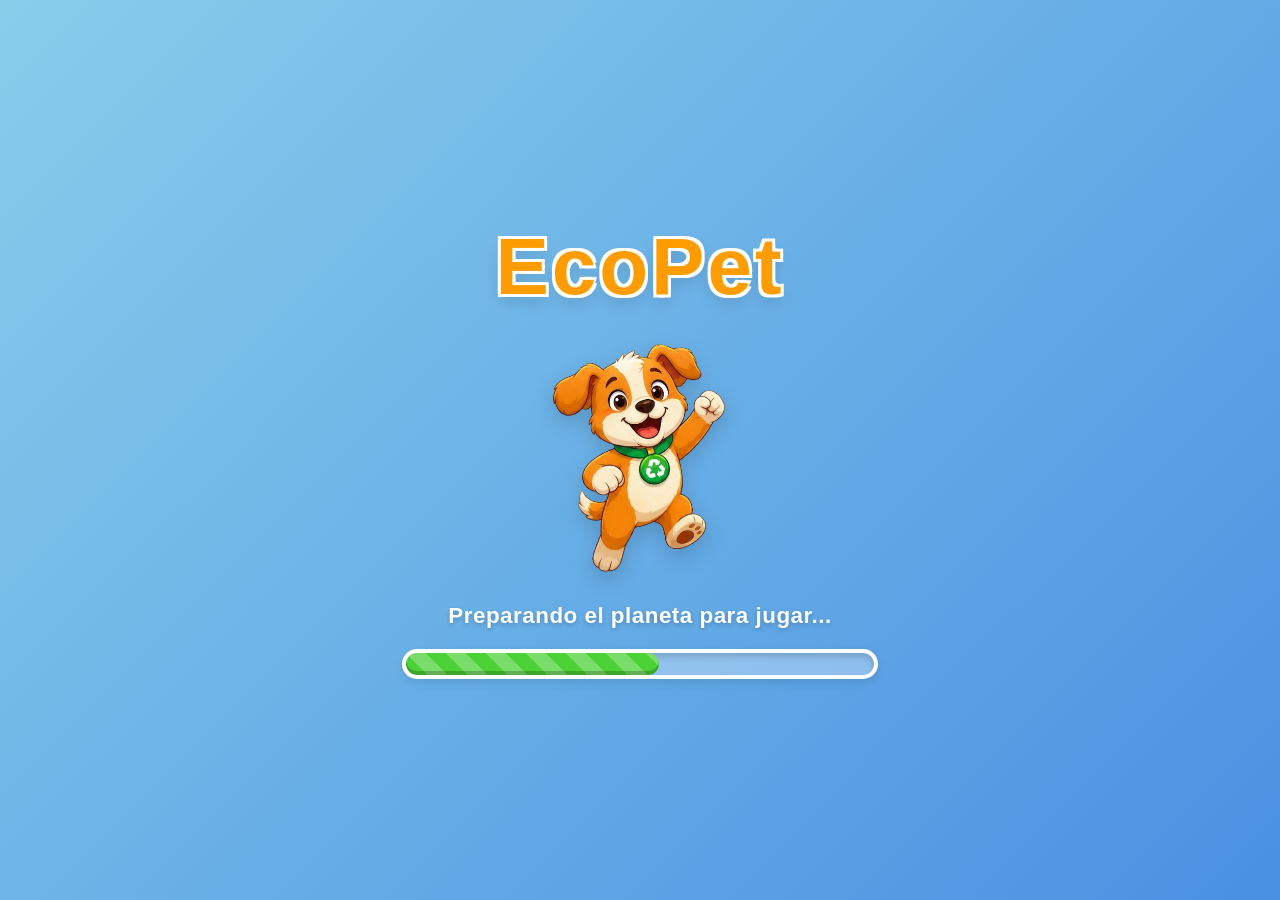
==== index.html @ f7df1a6c "Add files via upload" ====
<!DOCTYPE html>
<html lang="es">
<head>
    <meta charset="UTF-8">
    <meta name="viewport" content="width=device-width, initial-scale=1.0">
    <title>EcoPet - Cargando Aventura...</title>
    <link rel="stylesheet" href="index.css">
</head>
<body>

    <div class="loader-container">
        <h1 class="loader-title">EcoPet</h1>

        <div class="character-loading">
            <img src="imagenes/cachorrowin.png" alt="EcoPet Cargando" class="loading-avatar">
        </div>

        <p class="loader-text">Preparando el planeta para jugar...</p>

        <div class="progress-bar-container">
            <div class="progress-bar-fill" id="progress-fill"></div>
        </div>
    </div>

    <script>
        window.addEventListener('DOMContentLoaded', () => {
            const progressFill = document.getElementById('progress-fill');
            
            // Animación manual de la barra de progreso para asegurar el ritmo visual
            let width = 0;
            const interval = setInterval(() => {
                if (width >= 100) {
                    clearInterval(interval);
                    // Redirecciona automáticamente tras completarse la barra (aprox 2.5 segundos)
                    window.location.href = "html/inicio.html";
                } else {
                    width += 2; // Velocidad del llenado
                    progressFill.style.width = width + '%';
                }
            }, 40); // 40ms * 50 pasos = 2000ms (2 segundos de carga perfecta)
        });
    </script>
</body>
</html>
---- index.css ----
/* ==========================================================================
   1. RESET Y FONDO DE LA PANTALLA
   ========================================================================== */
* {
    margin: 0;
    padding: 0;
    box-sizing: border-box;
    font-family: 'Arial Rounded MT Bold', 'Comic Sans MS', sans-serif;
}

body {
    display: flex;
    justify-content: center;
    align-items: center;
    min-height: 100vh;
    background: linear-gradient(135deg, #87CEEB 0%, #4a90e2 100%);
    overflow: hidden;
}

/* ==========================================================================
   2. CONTENEDOR CENTRAL DE CARGA
   ========================================================================== */
.loader-container {
    display: flex;
    flex-direction: column;
    align-items: center;
    text-align: center;
    padding: 20px;
    width: 100%;
    max-width: 600px;
}

/* Título de la marca flotando mágicamente */
.loader-title {
    font-size: 5rem;
    color: #ff9d00;
    text-shadow: 3px 3px 0 #fff, -3px -3px 0 #fff, 3px -3px 0 #fff, -3px 3px 0 #fff, 0 8px 15px rgba(0, 0, 0, 0.15);
    letter-spacing: 3px;
    margin-bottom: 20px;
    animation: waveText 2s ease-in-out infinite;
}

/* ==========================================================================
   3. ANIMACIÓN DEL CACHORRO RUNNER
   ========================================================================== */
.character-loading {
    margin-bottom: 25px;
    position: relative;
}

.loading-avatar {
    width: 180px;
    height: auto;
    object-fit: contain;
    /* Combina flotar arriba/abajo con un leve bamboleo de alegría */
    animation: superFloat 1.8s ease-in-out infinite;
    filter: drop-shadow(0 8px 10px rgba(0,0,0,0.15));
}

/* Texto informativo alegre */
.loader-text {
    color: white;
    font-size: 1.4rem;
    font-weight: bold;
    text-shadow: 0 2px 4px rgba(0,0,0,0.2);
    margin-bottom: 20px;
    letter-spacing: 0.5px;
}

/* ==========================================================================
   4. BARRA DE PROGRESO 3D PREMIUM (CARTOON)
   ========================================================================== */
.progress-bar-container {
    width: 85%;
    height: 30px;
    background: rgba(255, 255, 255, 0.3);
    border: 4px solid #fff;
    border-radius: 50px;
    box-shadow: inset 0 4px 6px rgba(0, 0, 0, 0.15), 0 4px 10px rgba(0,0,0,0.1);
    overflow: hidden;
    position: relative;
}

/* El relleno verde que avanza dinámicamente */
.progress-bar-fill {
    height: 100%;
    width: 0%; /* Manejado dinámicamente por el JS */
    background-color: #4cd137;
    border-radius: 50px;
    /* Textura de rayas en movimiento típica de barras de carga */
    background-image: linear-gradient(
        45deg, 
        rgba(255,255,255,0.25) 25%, 
        transparent 25%, 
        transparent 50%, 
        rgba(255,255,255,0.25) 50%, 
        rgba(255,255,255,0.25) 75%, 
        transparent 75%, 
        transparent
    );
    background-size: 40px 40px;
    box-shadow: inset 0 -4px 0 rgba(0,0,0,0.2);
    transition: width 0.05s linear;
    animation: progressStripes 1s linear infinite;
}

/* ==========================================================================
   5. KEYFRAMES Y EFECTOS VISUALES
   ========================================================================== */
@keyframes superFloat {
    0%, 100% { 
        transform: translateY(0) rotate(0deg); 
    }
    50% { 
        transform: translateY(-20px) rotate(4deg); 
    }
}

@keyframes waveText {
    0%, 100% { 
        transform: scale(1); 
    }
    50% { 
        transform: scale(1.06); 
    }
}

@keyframes progressStripes {
    from { background-position: 0 0; }
    to { background-position: 40px 0; }
}
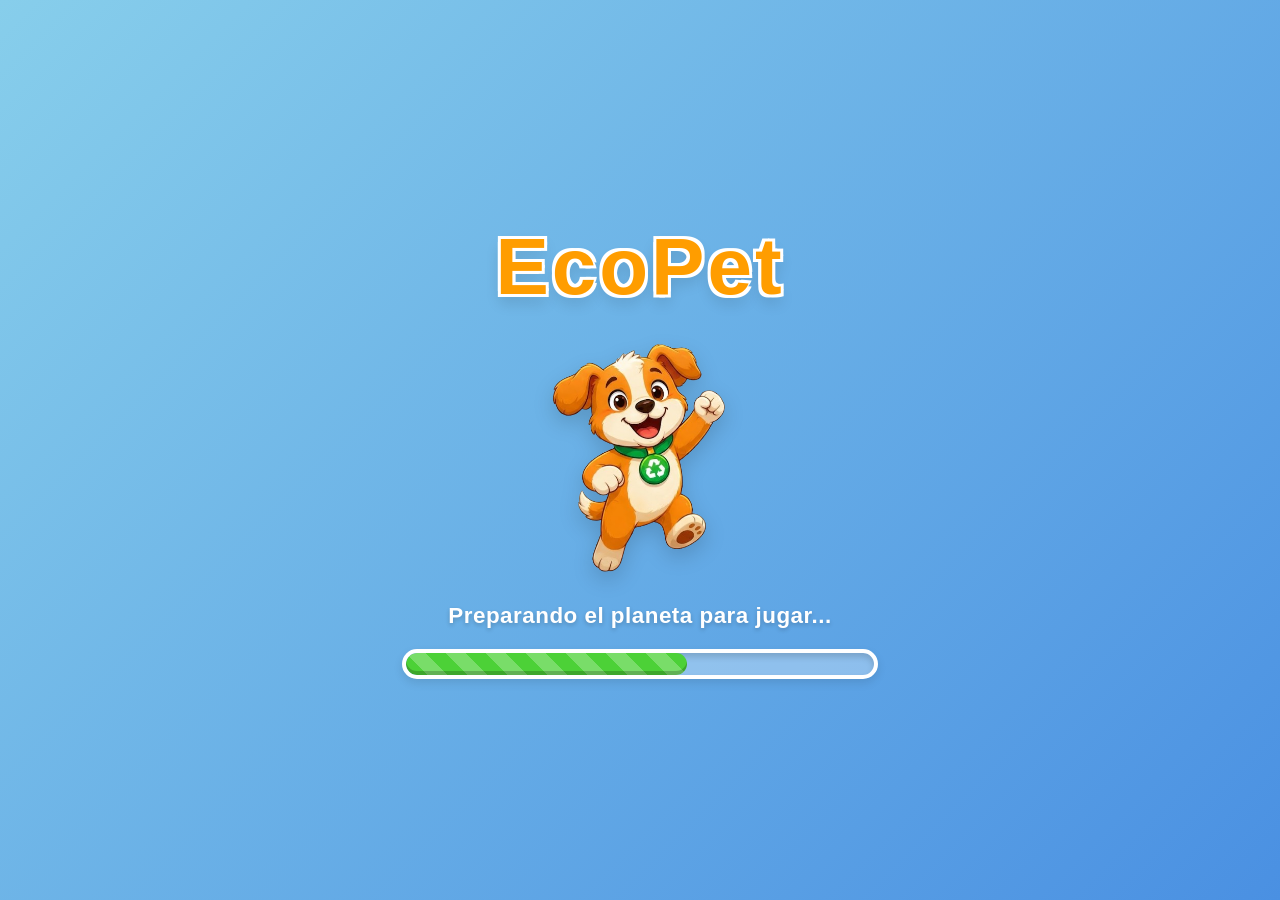
==== commit 3a4e966e: "Actualizo el script del menú y la lógica del vestidor" ====
--- a/index.html
+++ b/index.html
@@ -5,10 +5,27 @@
     <meta name="viewport" content="width=device-width, initial-scale=1.0">
     <title>EcoPet - Cargando Aventura...</title>
     <link rel="stylesheet" href="index.css">
+    <style>
+        /* Estilos para que el contenedor del juego ocupe el 100% de la pantalla */
+        html, body {
+            margin: 0;
+            padding: 0;
+            width: 100%;
+            height: 100%;
+            overflow: hidden;
+        }
+        /* El marco donde se verán tus múltiples páginas */
+        #game-viewport {
+            width: 100%;
+            height: 100%;
+            border: none;
+            display: none; /* Oculto mientras carga */
+        }
+    </style>
 </head>
 <body>
 
-    <div class="loader-container">
+    <div id="loader-screen" class="loader-container">
         <h1 class="loader-title">EcoPet</h1>
 
         <div class="character-loading">
@@ -22,22 +39,41 @@
         </div>
     </div>
 
+    <iframe id="game-viewport" src="html/inicio.html"></iframe>
+
     <script>
         window.addEventListener('DOMContentLoaded', () => {
             const progressFill = document.getElementById('progress-fill');
+            const loaderScreen = document.getElementById('loader-screen');
+            const gameViewport = document.getElementById('game-viewport');
             
-            // Animación manual de la barra de progreso para asegurar el ritmo visual
+            // --- MÚSICA DE FONDO EN ETERNO BUCLE ---
+            const musicaFondo = new Audio('music/fondo.mp3');
+            musicaFondo.loop = true; 
+            musicaFondo.volume = 0.4; 
+
+            // Intentar reproducir automáticamente
+            musicaFondo.play().catch(error => {
+                // Si el navegador bloquea el autoplay, se activa al primer clic en la carga
+                document.addEventListener('click', () => {
+                    musicaFondo.play();
+                }, { once: true });
+            });
+
+            // Animación de la barra de progreso
             let width = 0;
             const interval = setInterval(() => {
                 if (width >= 100) {
                     clearInterval(interval);
-                    // Redirecciona automáticamente tras completarse la barra (aprox 2.5 segundos)
-                    window.location.href = "html/inicio.html";
+                    
+                    // Al terminar la carga, ocultamos el cargador y revelamos el marco del juego
+                    loaderScreen.style.display = 'none';
+                    gameViewport.style.display = 'block';
                 } else {
-                    width += 2; // Velocidad del llenado
+                    width += 2; 
                     progressFill.style.width = width + '%';
                 }
-            }, 40); // 40ms * 50 pasos = 2000ms (2 segundos de carga perfecta)
+            }, 40); 
         });
     </script>
 </body>
